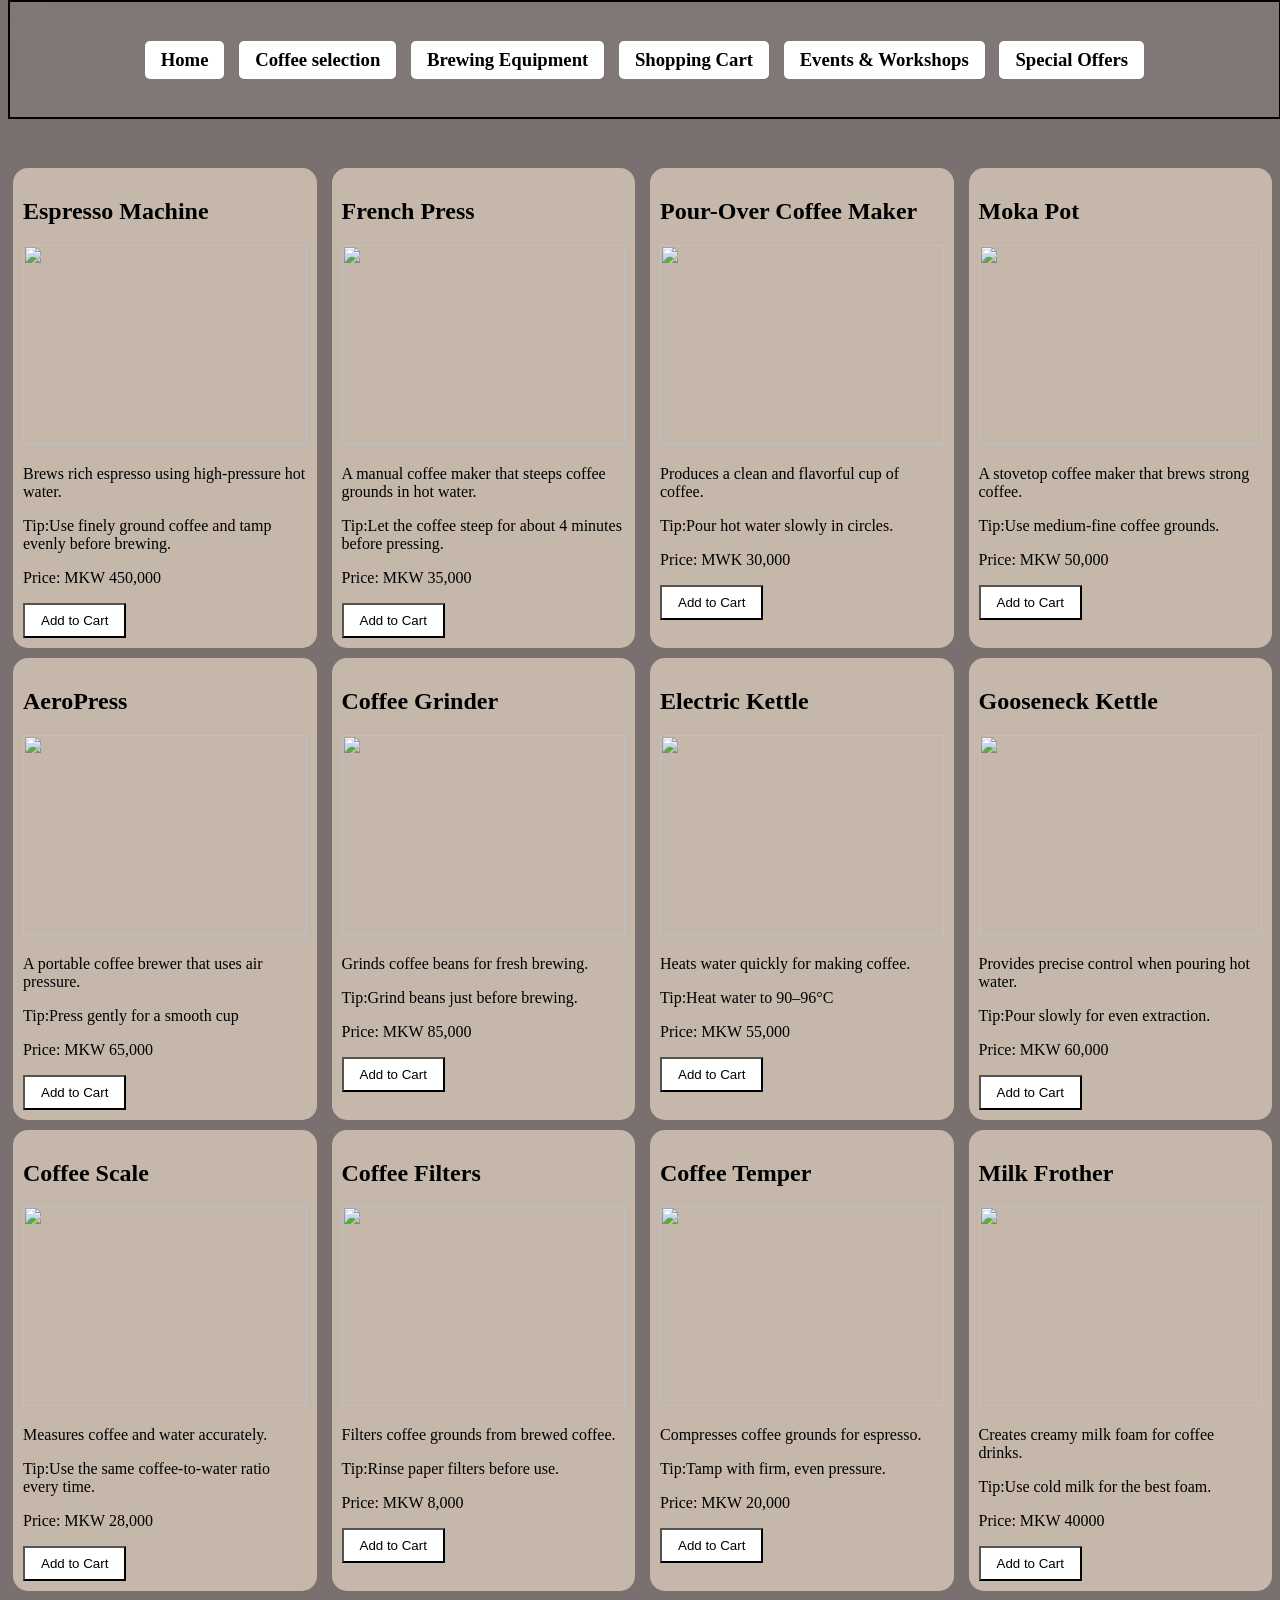
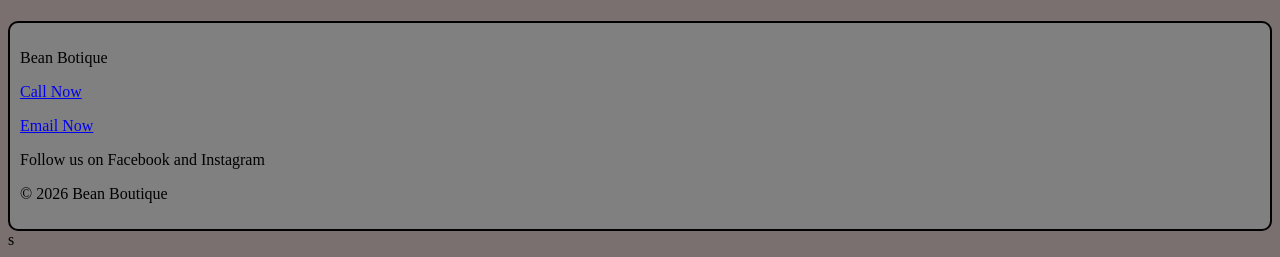
==== Brewing-equipment.html @ db9bc770 "Added Events and workshop html and CSS" ====
<!DOCTYPE html>
<html lang="en">
<head>
    <meta charset="UTF-8">
    <meta name="viewport" content="width=device-width, initial-scale=1.0">
    <title>Brewing Equipment</title>
    <link rel="stylesheet" href="css.css">
</head>
<body>
    <header>
        <nav class="navigation"> <!--navigation-->
            <h3>
                <a href="Index.html">Home</a>
                <a href="coffee-selection.html">Coffee selection</a>
                <a href="Brewing-equipment.html">Brewing Equipment</a>
                <a href="Shoppping-cart.html">Shopping Cart</a>
                <a href="Events & workshop.html">Events & Workshops</a>
                <a href="Special-offers.html">Special Offers</a>
            </h3>
        </nav>
    </header>

    <main class="main-brewing">
        <section class="main-brewing"> <!--section where is shows diffrents type of brewing equipments and prices and pictures with some texts-->
            <div class="coffee">
                <div class="coffee1">
                    <h2>Espresso Machine</h2>
                    <img src="" alt="">
                    <p>Brews rich espresso using high-pressure hot water.</p>
                    <p>Tip:Use finely ground coffee and tamp evenly before brewing.</p>
                    <p>Price: MKW 450,000</p>
                    <button onclick="addCart('Espresso Machine',450000)">Add to Cart</button></a>
                </div>

                <div class="coffee1">
                    <h2>French Press</h2>
                    <img src="https://assets.epicurious.com/photos/62741684ef40ea9d3866a0be/16:9/w_1600,c_limit/breville-bambino-espresso-maker_HERO_050422_8449_VOG_Badge_final.jpg" alt="">
                    <p>A manual coffee maker that steeps coffee grounds in hot water.</p>
                    <p>Tip:Let the coffee steep for about 4 minutes before pressing.</p>
                    <p>Price: MKW 35,000</p>
                    <button onclick="addCart('French Press',35000)">Add to Cart</button>
                </div>
                
                <div class="coffee1">
                    <h2>Pour-Over Coffee Maker</h2>
                    <img src="https://m.media-amazon.com/images/I/81dlyaVbsvL._AC_SY300_SX300_QL70_FMwebp_.jpg" alt="">
                    <p>Produces a clean and flavorful cup of coffee.</p>
                    <p>Tip:Pour hot water slowly in circles.</p>
                    <p>Price: MWK 30,000</p>
                    <button onclick="addCart('Pour-Over Coffee Maker',30000)">Add to Cart</button>
                </div>
                
                <div class="coffee1">
                    <h2>Moka Pot</h2>
                    <img src="https://www.bialetti.com/media/catalog/product/m/o/moka_express.png?format=jpeg" alt="">
                    <p>A stovetop coffee maker that brews strong coffee.</p>
                    <p>Tip:Use medium-fine coffee grounds.</p>
                    <p>Price: MKW 50,000</p>
                    <button onclick="addCart('Moka Pot',50000)">Add to Cart</button>
                </div>
            </div>
            
            <div class="coffee">
                <div class="coffee1">
                    <h2>AeroPress</h2>
                    <img src="" alt="">
                    <p>A portable coffee brewer that uses air pressure.</p>
                    <p>Tip:Press gently for a smooth cup</p>
                    <p>Price: MKW 65,000</p>
                    <button onclick="addCart('AeroPress',65000)">Add to Cart</button>
                </div>
                
                <div class="coffee1">
                    <h2>Coffee Grinder</h2>
                    <img src="https://www.seriouseats.com/thmb/ZEzsX5BB7nvtw9WyV_8XiFdeiiI=/750x0/filters:no_upscale():max_bytes(150000):strip_icc():format(webp)/sea-primary-coffee-grinders-oct-24-nsimpson-207-b439c1ef1a674697b2825604e5321d5c.jpeg" alt="">
                    <p>Grinds coffee beans for fresh brewing.</p>
                    <p>Tip:Grind beans just before brewing.</p>
                    <p>Price: MKW 85,000</p>
                    <button onclick="addCart('Coffee Grinder',85000)">Add to Cart</button>
                </div>
                
                <div class="coffee1">
                    <h2>Electric Kettle</h2>
                    <img src="https://assets.epicurious.com/photos/609e9d9848cd17a4fcdbf149/16:9/w_1600,c_limit/The-Best-Electric-Kettle-11042018_V1.jpg" alt="">
                    <p>Heats water quickly for making coffee.</p>
                    <p>Tip:Heat water to 90–96°C</p>
                    <p>Price: MKW 55,000</p>
                    <button onclick="addCart('Electric Kettle',55000)">Add to Cart</button>
                </div>
                
                <div class="coffee1">
                    <h2>Gooseneck Kettle</h2>
                    <img src="https://www.seriouseats.com/thmb/yIq_sIJgz2sarswJp0x6pBU4xxc=/750x0/filters:no_upscale():max_bytes(150000):strip_icc():format(webp)/sea-tier-3-primary-best-gooseneck-kettles-ahuang-085-1-678eb2599a2c48e1ad86109cde87f570.jpeg" alt="">
                    <p>Provides precise control when pouring hot water.</p>
                    <p>Tip:Pour slowly for even extraction.</p>
                    <p>Price: MKW 60,000</p>
                    <button onclick="addCart('Gooseneck Kettle',60000)">Add to Cart</button>
                </div>
            </div>
            
            <div class="coffee">
                <div class="coffee1">
                    <h2>Coffee Scale</h2>
                    <img src="https://www.seriouseats.com/thmb/1kvkBc-ozgbzmJKbfshae-txiSw=/750x0/filters:no_upscale():max_bytes(150000):strip_icc():format(webp)/sea-hario-polaris-coffee-scale-irvin-lin-07-dc73858eff1a4cbf857132e1d29af6e4.jpeg" alt="">
                    <p>Measures coffee and water accurately.</p>
                    <p>Tip:Use the same coffee-to-water ratio every time.</p>
                    <p>Price: MKW 28,000</p>
                    <button onclick="addCart('Coffee Scale',28000)">Add to Cart</button>
                </div>
                
                <div class="coffee1">
                    <h2>Coffee Filters</h2>
                    <img src="https://res.cloudinary.com/hbhhv9rz9/image/upload/f_auto,c_limit,w_1920,q_auto/Merch%20PDPs/Blue%20Bottle%20Coffee%20Filters/Blue-Bottle-Coffee-Filters-M3-Design-Detail1.jpg" alt="">
                    <p>Filters coffee grounds from brewed coffee.</p>
                    <p>Tip:Rinse paper filters before use.</p>
                    <p>Price: MKW 8,000</p>
                    <button onclick="addCart('Coffee Filters',8000)">Add to Cart</button>
                </div>
                
                <div class="coffee1">
                    <h2>Coffee Temper</h2>
                    <img src="https://www.seriouseats.com/thmb/J02UCJa3CaUsuyQukRd_AZNF1DE=/750x0/filters:no_upscale():max_bytes(150000):strip_icc():format(webp)/sea-tier-3-primary-espresso-tampers-rkilgore-118-7016006b9aea4218a9ccef6d08d9cbde.jpeg" alt="">
                    <p>Compresses coffee grounds for espresso.</p>
                    <p>Tip:Tamp with firm, even pressure.</p>
                    <p>Price: MKW 20,000</p>
                    <button onclick="addCart('Coffee Temper',20000)">Add to Cart</button>
                </div>

            <div class="coffee1">
                <h2>Milk Frother</h2>
                <img src="https://techgearlab.b-cdn.net/photos/36/83/489854_7191_XXL.jpg" alt="">
                <p>Creates creamy milk foam for coffee drinks.</p>
                <p>Tip:Use cold milk for the best foam.</p>
                <p>Price: MKW 40000</p>
                <button onclick="addCart('Milk Frother',40000)">Add to Cart</button>
            </div>
        </div>
    </section>
    </main>

    <footer class="footer"> <!---here is the footer-->
        <p>Bean Botique</p>
        <a href="tel:+265888342079">Call Now</a></p>
        <p><a href="ronaldogonzo88@gmail.com">Email Now</a></p>
        <p>Follow us on Facebook and Instagram</p>
        <p>&copy; 2026 Bean Boutique</p>
    </footer>
    <script src="js.js"></script>s
</body>
</html>
---- css.css ----
/*this css below is for index page*/
body{
    background-color: rgb(122, 112, 112);
    padding-top: 70px;
}
.navigation{
    display: flex;
    flex-direction: row;
    justify-content: center;
    flex-wrap: wrap;
    background-color: rgba(255, 255, 255, 0.05);
    padding: 15px 20px;
    gap: 10px;
    position: fixed;
    top: 0;
    width: 96%;
    border: 2px solid black;
    backdrop-filter: blur(15px);
    box-shadow: 0 15px 35px rgba(0,0,0,0,5);
    z-index: 999;
}
.navigation a{
    color: black;
    background-color: #ffffff;
    padding: 8px 16px;
    display: inline-block;
    margin: 5px;
    border-radius: 5px;
    text-decoration: wavy;
}
.navigation a:hover{
    width: 180px;
    color: skyblue;
}
.main{
    margin-top: 80px;
}
.slide-show{
    position: relative;
    width: 100%;
    height: 600px;
    overflow: hidden;
    z-index: 1;
}
.slide-show img{
    width: 75%;
    height: 500px;
    object-fit: fill;
    position: absolute;
    display: none;
    left: 50%;
    transform: translateX(-50%);
}
.slideshow img:first-child{
    display: block;
}
.popup-box{
    display: none;
    position: fixed;
    top: 50%;
    left: 50%;
    transform: translate(-50%, -50%);
    background: white;
    padding: 20px;
    border: 2px solid brown;
    border-radius: 10px;
    text-align: center;
    z-index: 1000;
}
#Popup-box{
    display: none;
}
.aboutus{
    display: flex;
    flex-direction: row;
    gap: 5px;
    width: 100%;
    box-sizing: border-box;
}
.aboutus1{
    display: flex;
    flex-direction: column;
    flex: 1;
    padding: 10px 10px 10px 10px;
    background-color: rgb(197, 184, 170);
    border-radius: 10px;
    margin-top: 10px;
}
.aboutus1 img{
    width: 100%;
    height: 250px;
    object-fit: cover;
}
.aboutus1 button{
    align-self: flex-start;
    padding: 8px 16px;
    cursor: pointer;
    background-color: #ffffff;
}
.aboutus button:hover{
    opacity: 0.85;
    background-color: skyblue;
}
.special-offers button{
      align-self: flex-start;
      padding: 8px 16px;
      cursor: pointer;
      background-color: #ffffff;
}
.special-offers button:hover{
    opacity: 0.85;
    background-color: skyblue;
}
.footer{
    background-color: grey;
    border: 2px solid black;
    border-radius: 10px;
    margin-top: 30px;
    padding: 10px;
}
/*Css for coffee selection*/
.search-bar{
    margin-top: 50px;
}
#search{
    width:300px;
    height: 30px;
}
.coffee{
    display: grid;
    grid-template-columns: repeat(auto-fit, minmax(200px, 1fr));
    gap: 10px;
    width: 100%;
}
.coffee1{
    background-color: rgb(197, 184, 170);
    border-radius: 15px;
    margin-top: 10px;
    margin-left:5px ;
    align-items: center;
    padding: 10px 10px 10px 10px;
}
.coffee1 img{
    width: 100%;
    height: 200px;
    object-fit: fit;
}
.coffee1 button{
    align-self: flex-start;
    padding: 8px 16px;
    cursor: pointer;
    background-color: #ffffff;
    border-radius: 1px solid black;
}
.coffee1 button:hover{
    opacity: 0.85;
    background-color: skyblue;
}
/*cart*/
.cart-title{
    margin-top: 70px;
}
/*brewing equipments*/
.main-brewing{
    margin-top: 80px;
}
/*Contact page*/
.upcoming-events{
    margin-top: 50px;
}
.f-body{
    display: flex;
    flex-direction: column;
    background-color: lightgrey;
    max-width: fit-content;
    margin-top: 10px;
    border-radius: 10px;
    margin-left: 440px;
}
.f-text{
    font-family: Arial, Helvetica, sans-serif;
    margin-left: 10px;
    text-align: center;
}
.f-form{
    display: flex;
    flex-direction: column;
    margin: 5px;
    width: 400px;
    align-items: center;
}
.inputtext{
    width:300px;
    padding: 10px;
    gap: 10px;
    margin: 1em;
    margin-left: 35px;
    align-items: center;
}
.f-button{
    display: flex;
    margin: 10px;
    gap:15px;
    margin-right: 215px;
}
.f-button1:hover{
    color: blue;
    background-color: black;
}
.f-here{
    margin-right: 150px;
    margin-bottom: 5px;
}
.f-here a:hover{
    color: blue;
    background-color: black;
}
/*events css*/
/* upcoming Section */
.upcoming-events {
  background: #ffffff;
  color: black;
  padding: 3px ;
  text-align: center;
}

/* Events Container */
.events-container {
  max-width: 800px;
  margin: 0 auto;
  padding: 50px 20px;
}
.events-grid{
    display: flex;
    flex-direction: row;
    gap: 5px;
    width: 100%;
    box-sizing: border-box;
}
.event-card{
    flex-direction: row;
    flex: 1;
    padding: 10px 10px 10px 10px;
    background-color: rgb(197, 184, 170);
    border-radius: 10px;
    margin-top: 10px;
}
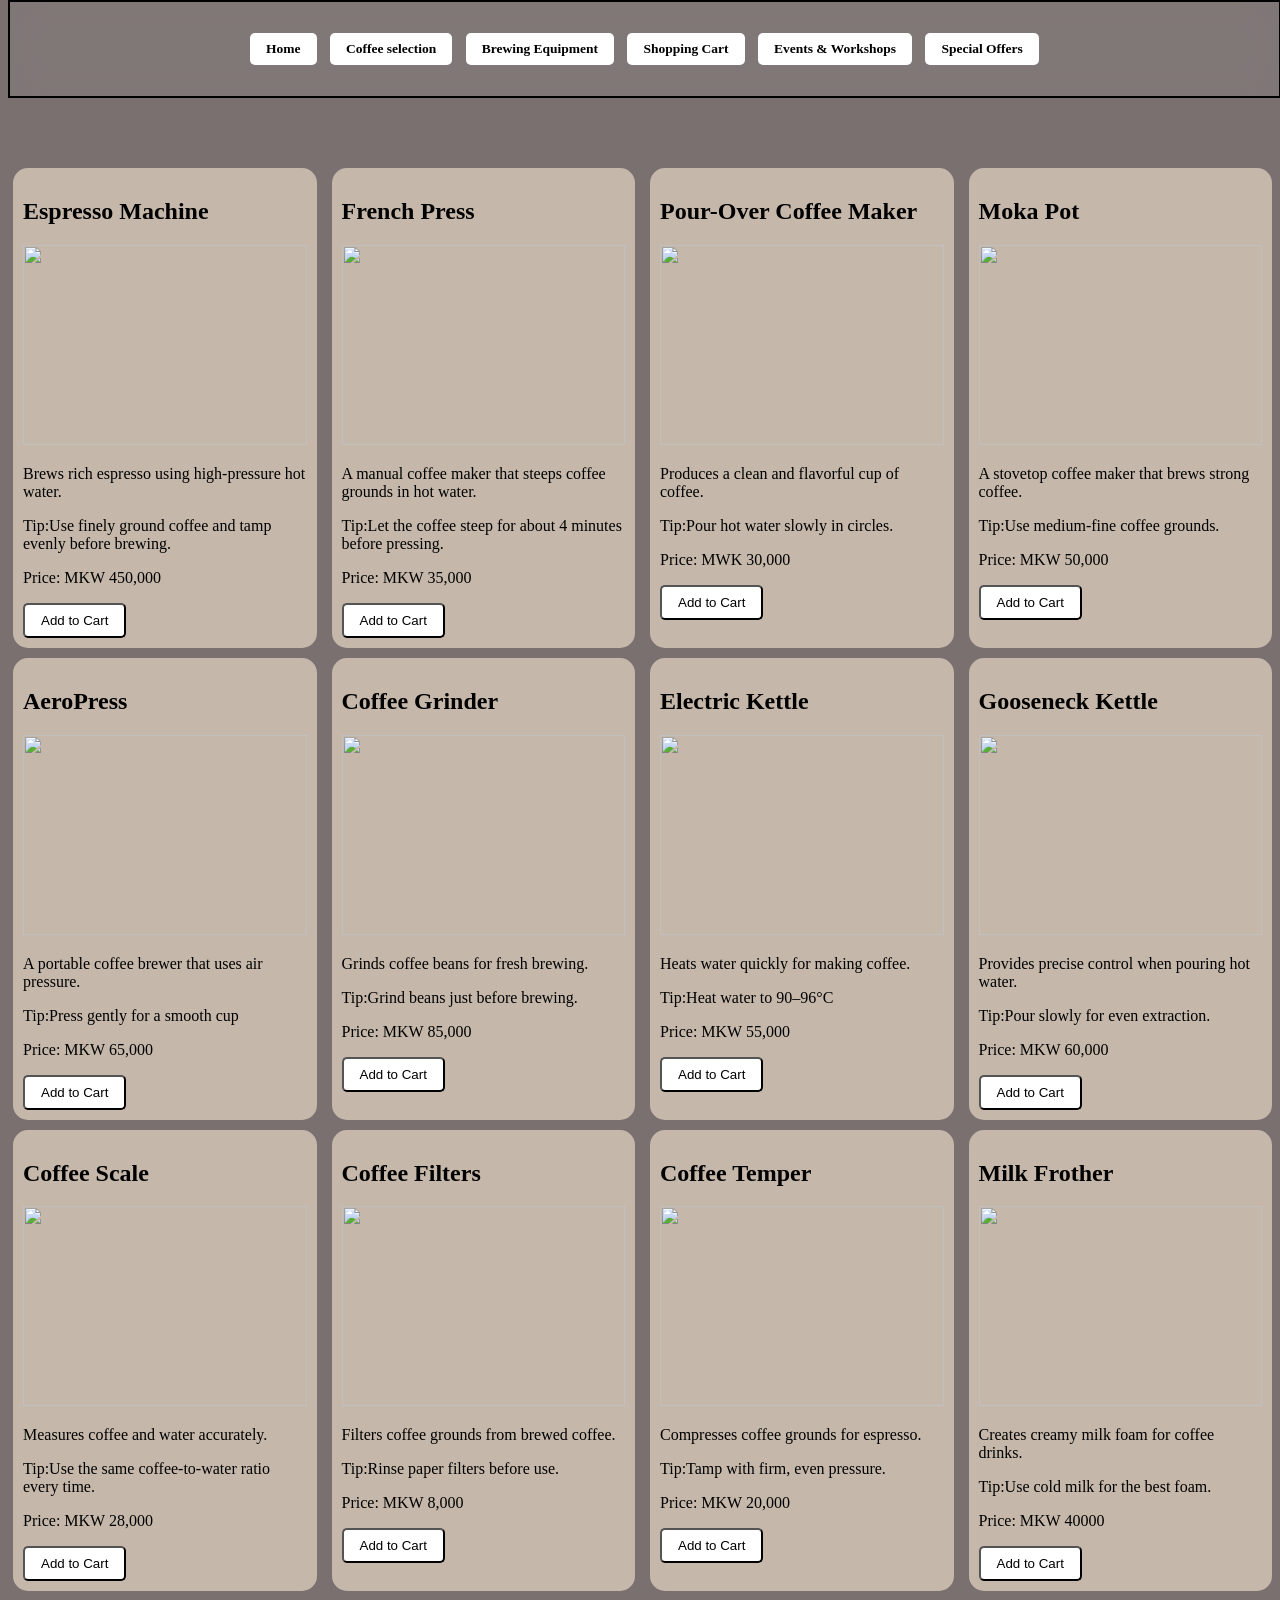
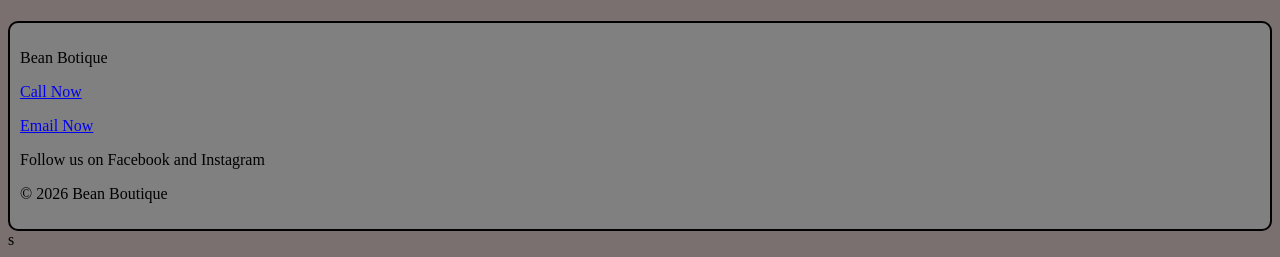
==== commit a33a893c: "Added Special offers html CSS JS and edited some pages" ====
--- a/Brewing-equipment.html
+++ b/Brewing-equipment.html
@@ -9,14 +9,14 @@
 <body>
     <header>
         <nav class="navigation"> <!--navigation-->
-            <h3>
+            <h1>
                 <a href="Index.html">Home</a>
                 <a href="coffee-selection.html">Coffee selection</a>
                 <a href="Brewing-equipment.html">Brewing Equipment</a>
-                <a href="Shoppping-cart.html">Shopping Cart</a>
-                <a href="Events & workshop.html">Events & Workshops</a>
+                <a href="Shopping-cart.html">Shopping Cart</a>
+                <a href="Events-&-workshop.html">Events & Workshops</a>
                 <a href="Special-offers.html">Special Offers</a>
-            </h3>
+            </h1>
         </nav>
     </header>
 
@@ -25,16 +25,16 @@
             <div class="coffee">
                 <div class="coffee1">
                     <h2>Espresso Machine</h2>
-                    <img src="" alt="">
+                    <img src="https://www.seriouseats.com/thmb/e3XGNX1AlnHXrdxEc7s-yVPr6rQ=/1500x0/filters:no_upscale():max_bytes(150000):strip_icc()/badge-sea-product-breville-barista-express-impress-espresso-machine-nsimpson-3341-c2258f63a2074a659f9e7bdc016f5ecf-55131e0fd1fc43b580106c53da08d84c.jpg" alt="">
                     <p>Brews rich espresso using high-pressure hot water.</p>
                     <p>Tip:Use finely ground coffee and tamp evenly before brewing.</p>
                     <p>Price: MKW 450,000</p>
-                    <button onclick="addCart('Espresso Machine',450000)">Add to Cart</button></a>
+                    <button onclick="addCart('Espresso Machine',450000)">Add to Cart</button>
                 </div>
 
                 <div class="coffee1">
                     <h2>French Press</h2>
-                    <img src="https://assets.epicurious.com/photos/62741684ef40ea9d3866a0be/16:9/w_1600,c_limit/breville-bambino-espresso-maker_HERO_050422_8449_VOG_Badge_final.jpg" alt="">
+                    <img src="https://m.media-amazon.com/images/I/618bqxRz8aL._AC_SY300_SX300_QL70_FMwebp_.jpg" alt="">
                     <p>A manual coffee maker that steeps coffee grounds in hot water.</p>
                     <p>Tip:Let the coffee steep for about 4 minutes before pressing.</p>
                     <p>Price: MKW 35,000</p>
@@ -63,7 +63,7 @@
             <div class="coffee">
                 <div class="coffee1">
                     <h2>AeroPress</h2>
-                    <img src="" alt="">
+                    <img src="https://cdn.shopify.com/s/files/1/0679/3320/8849/files/Brewing_with_an_aeropress_1.png?v=1740349261" alt="">
                     <p>A portable coffee brewer that uses air pressure.</p>
                     <p>Tip:Press gently for a smooth cup</p>
                     <p>Price: MKW 65,000</p>
@@ -140,7 +140,7 @@
 
     <footer class="footer"> <!---here is the footer-->
         <p>Bean Botique</p>
-        <a href="tel:+265888342079">Call Now</a></p>
+        <a href="tel:+265888342079">Call Now</a>
         <p><a href="ronaldogonzo88@gmail.com">Email Now</a></p>
         <p>Follow us on Facebook and Instagram</p>
         <p>&copy; 2026 Bean Boutique</p>
--- a/css.css
+++ b/css.css
@@ -18,6 +18,7 @@
     backdrop-filter: blur(15px);
     box-shadow: 0 15px 35px rgba(0,0,0,0,5);
     z-index: 999;
+    font-size: 9px;
 }
 .navigation a{
     color: black;
@@ -91,13 +92,19 @@
     height: 250px;
     object-fit: cover;
 }
-.aboutus1 button{
+.btn{
     align-self: flex-start;
+    border-radius: 5px;
     padding: 8px 16px;
     cursor: pointer;
     background-color: #ffffff;
-}
-.aboutus button:hover{
+    font-size: 20px;
+    font-weight: bold;
+    text-decoration: none;
+    color: #000000;
+    display: inline-block;
+}
+.btn:hover{
     opacity: 0.85;
     background-color: skyblue;
 }
@@ -120,7 +127,7 @@
 }
 /*Css for coffee selection*/
 .search-bar{
-    margin-top: 50px;
+    margin-top: 60px;
 }
 #search{
     width:300px;
@@ -143,14 +150,14 @@
 .coffee1 img{
     width: 100%;
     height: 200px;
-    object-fit: fit;
+    object-fit: contain;
 }
 .coffee1 button{
     align-self: flex-start;
     padding: 8px 16px;
     cursor: pointer;
     background-color: #ffffff;
-    border-radius: 1px solid black;
+    border-radius: 5px ;
 }
 .coffee1 button:hover{
     opacity: 0.85;
@@ -159,6 +166,21 @@
 /*cart*/
 .cart-title{
     margin-top: 70px;
+}
+#checkout{
+    display: block;
+    width: 200px;
+    background-color: #4a3525;
+    color: #ffffff;
+    border: none;
+    padding: 12px;
+    font-size: 16px;
+    font-weight: bold;
+    cursor: pointer;
+}
+#checkout button:hover{
+    background-color: #d4af37;
+    color: #2c1d11;
 }
 /*brewing equipments*/
 .main-brewing{
@@ -176,6 +198,7 @@
     margin-top: 10px;
     border-radius: 10px;
     margin-left: 440px;
+    margin-bottom: 20px;
 }
 .f-text{
     font-family: Arial, Helvetica, sans-serif;
@@ -222,6 +245,7 @@
   color: black;
   padding: 3px ;
   text-align: center;
+  border-radius: 30px;
 }
 
 /* Events Container */
@@ -233,6 +257,7 @@
 .events-grid{
     display: flex;
     flex-direction: row;
+    padding: 5px;
     gap: 5px;
     width: 100%;
     box-sizing: border-box;
@@ -244,4 +269,54 @@
     background-color: rgb(197, 184, 170);
     border-radius: 10px;
     margin-top: 10px;
-}+}
+.event-card img{
+    width: 100%;
+    height: 200px;
+    object-fit: contain;
+}
+/*special offers*/
+.sub-heading{
+    margin-top: 50px;
+}
+.card-container{
+    flex-direction: row;
+     display: flex;
+    justify-content: space-between;
+    gap: 20px;
+}
+.sub-card{
+    flex: 1;
+    background-color: #ffffff;
+    border-radius: 2px solid #4a3525;
+    padding: 30px;
+    text-align: left;
+    transition: transform 0.3s;
+}
+.sub-card ul{
+    list-style-type: square;
+    padding: 20px;
+    margin-bottom: 30px;
+}
+.sub-card li{
+    margin-bottom: 10px;
+    font-size: 15px;
+}
+.sub-card button{
+    display: block;
+    width: 100%;
+    background-color: #4a3525;
+    color: #ffffff;
+    border: none;
+    padding: 12px;
+    font-size: 16px;
+    font-weight: bold;
+    cursor: pointer;
+}
+.sub-card button:hover{
+    background-color: #d4af37;
+    color: #2c1d11;
+}
+.subscription{
+    text-align: center;
+}
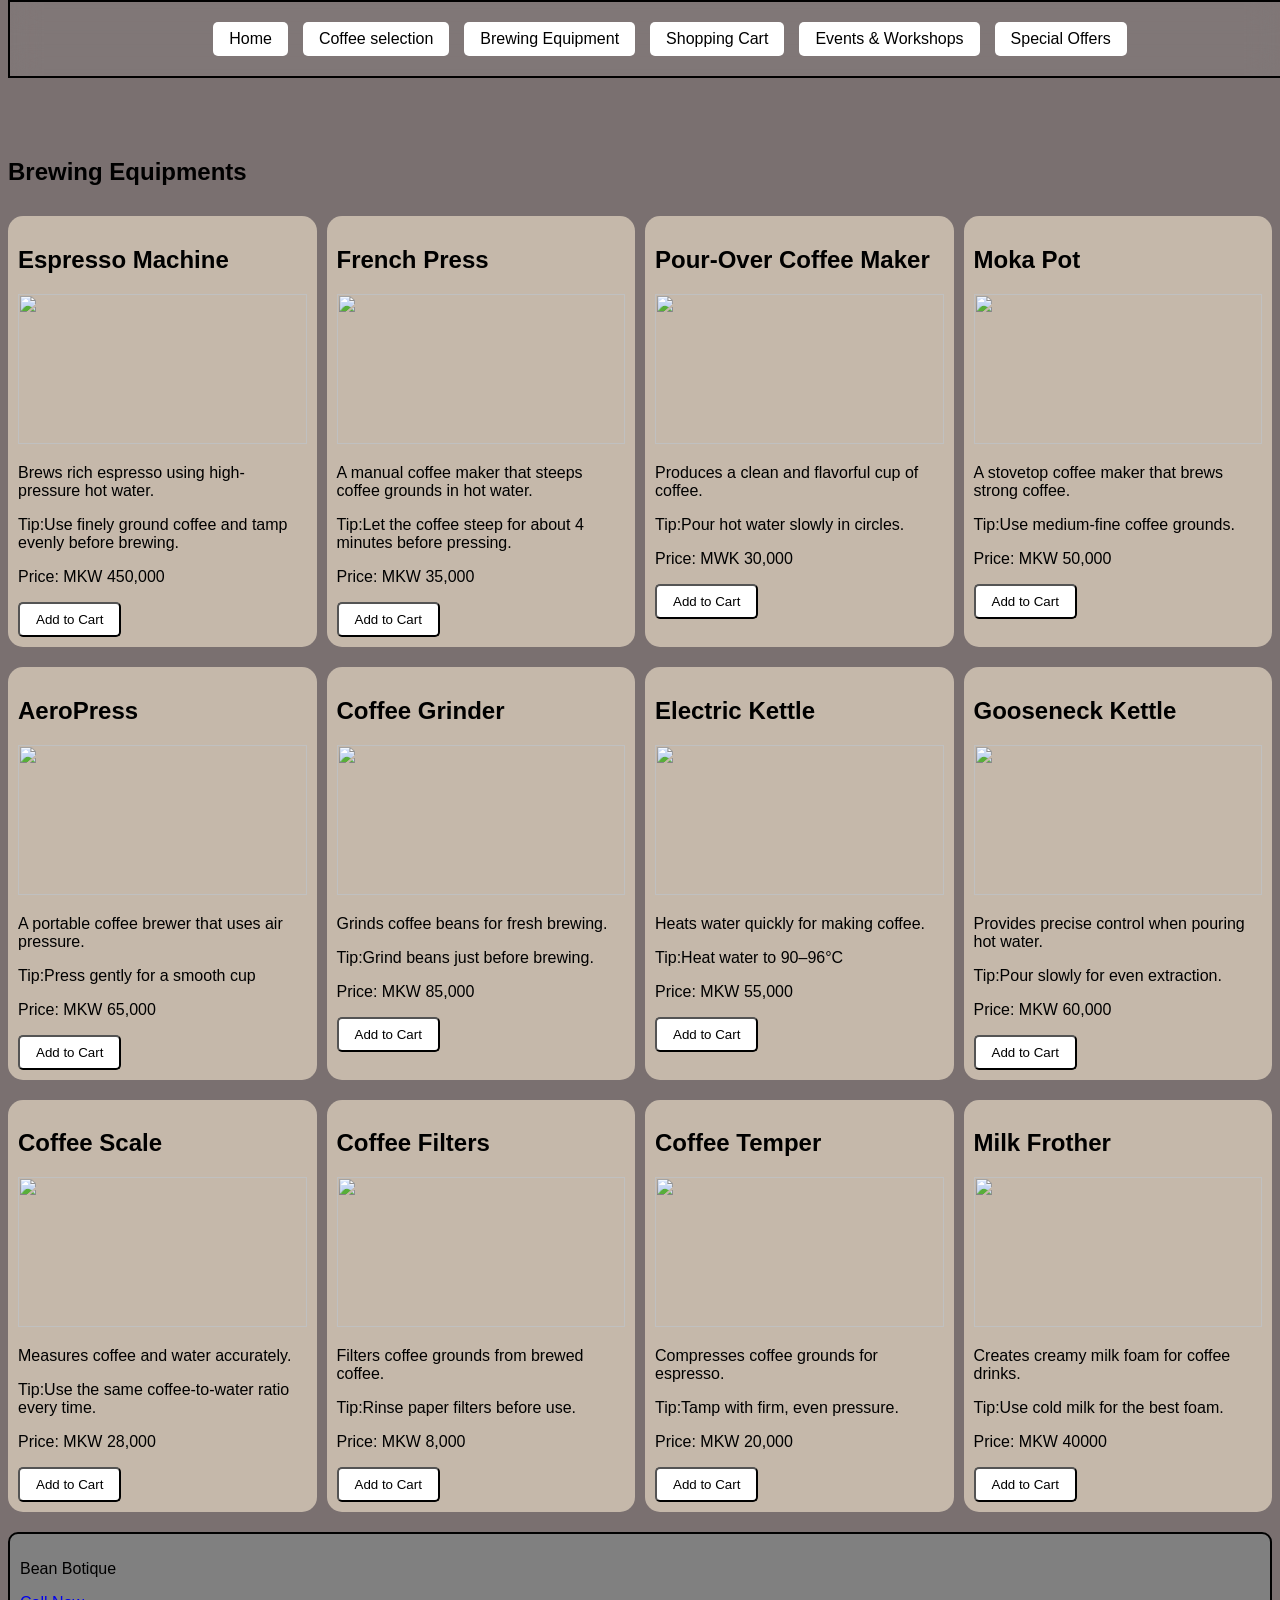
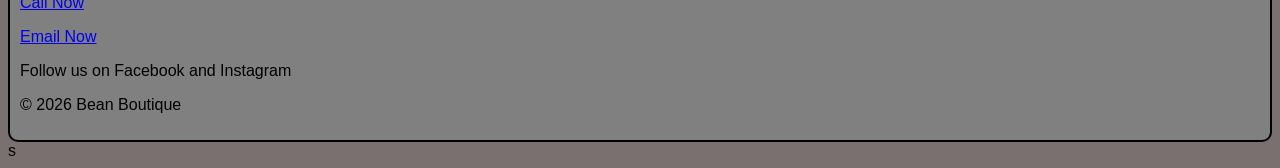
==== commit 3af9743b: "Added bootsrap plugin slideshow on index and make some changes" ====
--- a/Brewing-equipment.html
+++ b/Brewing-equipment.html
@@ -2,26 +2,25 @@
 <html lang="en">
 <head>
     <meta charset="UTF-8">
-    <meta name="viewport" content="width=device-width, initial-scale=1.0">
+    <meta name="viewport" content="width=1200, initial-scale=1">
     <title>Brewing Equipment</title>
     <link rel="stylesheet" href="css.css">
 </head>
 <body>
     <header>
         <nav class="navigation"> <!--navigation-->
-            <h1>
-                <a href="Index.html">Home</a>
-                <a href="coffee-selection.html">Coffee selection</a>
-                <a href="Brewing-equipment.html">Brewing Equipment</a>
-                <a href="Shopping-cart.html">Shopping Cart</a>
-                <a href="Events-&-workshop.html">Events & Workshops</a>
-                <a href="Special-offers.html">Special Offers</a>
-            </h1>
+            <a href="Index.html">Home</a>
+            <a href="coffee-selection.html">Coffee selection</a>
+            <a href="Brewing-equipment.html">Brewing Equipment</a>
+            <a href="Shopping-cart.html">Shopping Cart</a>
+            <a href="Events-&-workshop.html">Events & Workshops</a>
+            <a href="Special-offers.html">Special Offers</a>
         </nav>
     </header>
-
+    
     <main class="main-brewing">
         <section class="main-brewing"> <!--section where is shows diffrents type of brewing equipments and prices and pictures with some texts-->
+            <h1>Brewing Equipments</h1>
             <div class="coffee">
                 <div class="coffee1">
                     <h2>Espresso Machine</h2>
--- a/css.css
+++ b/css.css
@@ -2,6 +2,7 @@
 body{
     background-color: rgb(122, 112, 112);
     padding-top: 70px;
+     font-family: Arial, sans-serif;
 }
 .navigation{
     display: flex;
@@ -10,50 +11,37 @@
     flex-wrap: wrap;
     background-color: rgba(255, 255, 255, 0.05);
     padding: 15px 20px;
-    gap: 10px;
+    gap: 5px;
     position: fixed;
     top: 0;
-    width: 96%;
+    width: 100%;
     border: 2px solid black;
     backdrop-filter: blur(15px);
     box-shadow: 0 15px 35px rgba(0,0,0,0,5);
     z-index: 999;
-    font-size: 9px;
 }
 .navigation a{
+    text-align: center;
     color: black;
     background-color: #ffffff;
     padding: 8px 16px;
-    display: inline-block;
     margin: 5px;
     border-radius: 5px;
     text-decoration: wavy;
 }
 .navigation a:hover{
-    width: 180px;
+    width: 200px;
     color: skyblue;
 }
-.main{
-    margin-top: 80px;
-}
-.slide-show{
-    position: relative;
-    width: 100%;
-    height: 600px;
-    overflow: hidden;
-    z-index: 1;
-}
-.slide-show img{
-    width: 75%;
-    height: 500px;
+.carousel{
+    max-width: 900px;
+    margin-top: 70px;
+    margin-left: 18%;
+}
+
+.carousel-item img{
+    height: 350px;
     object-fit: fill;
-    position: absolute;
-    display: none;
-    left: 50%;
-    transform: translateX(-50%);
-}
-.slideshow img:first-child{
-    display: block;
 }
 .popup-box{
     display: none;
@@ -80,12 +68,15 @@
 }
 .aboutus1{
     display: flex;
-    flex-direction: column;
+    flex-direction: row;
+    flex-wrap: wrap;
     flex: 1;
     padding: 10px 10px 10px 10px;
     background-color: rgb(197, 184, 170);
     border-radius: 10px;
     margin-top: 10px;
+    overflow: hidden;
+    width: 90%;
 }
 .aboutus1 img{
     width: 100%;
@@ -93,26 +84,29 @@
     object-fit: cover;
 }
 .btn{
+    display: inline-block;
     align-self: flex-start;
     border-radius: 5px;
     padding: 8px 16px;
     cursor: pointer;
     background-color: #ffffff;
-    font-size: 20px;
+    font-size: 18px;
     font-weight: bold;
     text-decoration: none;
     color: #000000;
-    display: inline-block;
 }
 .btn:hover{
     opacity: 0.85;
     background-color: skyblue;
 }
-.special-offers button{
+.special-offers a{
+    display: inline-block;
       align-self: flex-start;
       padding: 8px 16px;
       cursor: pointer;
       background-color: #ffffff;
+      white-space: nowrap;
+      line-height: 1.2;
 }
 .special-offers button:hover{
     opacity: 0.85;
@@ -122,35 +116,37 @@
     background-color: grey;
     border: 2px solid black;
     border-radius: 10px;
-    margin-top: 30px;
+    margin-top: 10px;
     padding: 10px;
 }
 /*Css for coffee selection*/
-.search-bar{
+.coffee-h1{
     margin-top: 60px;
+    font-weight: bold;
 }
 #search{
     width:300px;
     height: 30px;
 }
 .coffee{
-    display: grid;
-    grid-template-columns: repeat(auto-fit, minmax(200px, 1fr));
+    display: flex;
+    flex-direction: row;
     gap: 10px;
     width: 100%;
 }
 .coffee1{
+    width: 95%;
     background-color: rgb(197, 184, 170);
     border-radius: 15px;
-    margin-top: 10px;
-    margin-left:5px ;
+    margin: 10px auto;
     align-items: center;
     padding: 10px 10px 10px 10px;
 }
 .coffee1 img{
     width: 100%;
-    height: 200px;
+    height: 150px;
     object-fit: contain;
+   
 }
 .coffee1 button{
     align-self: flex-start;
@@ -188,7 +184,7 @@
 }
 /*Contact page*/
 .upcoming-events{
-    margin-top: 50px;
+    margin-top: 20px;
 }
 .f-body{
     display: flex;
@@ -243,7 +239,7 @@
 .upcoming-events {
   background: #ffffff;
   color: black;
-  padding: 3px ;
+  padding: 1px ;
   text-align: center;
   border-radius: 30px;
 }
@@ -263,7 +259,8 @@
     box-sizing: border-box;
 }
 .event-card{
-    flex-direction: row;
+    display: flex;
+    flex-direction: column;
     flex: 1;
     padding: 10px 10px 10px 10px;
     background-color: rgb(197, 184, 170);
@@ -288,7 +285,7 @@
 .sub-card{
     flex: 1;
     background-color: #ffffff;
-    border-radius: 2px solid #4a3525;
+    border-radius: 2px;
     padding: 30px;
     text-align: left;
     transition: transform 0.3s;
@@ -320,3 +317,4 @@
 .subscription{
     text-align: center;
 }
+
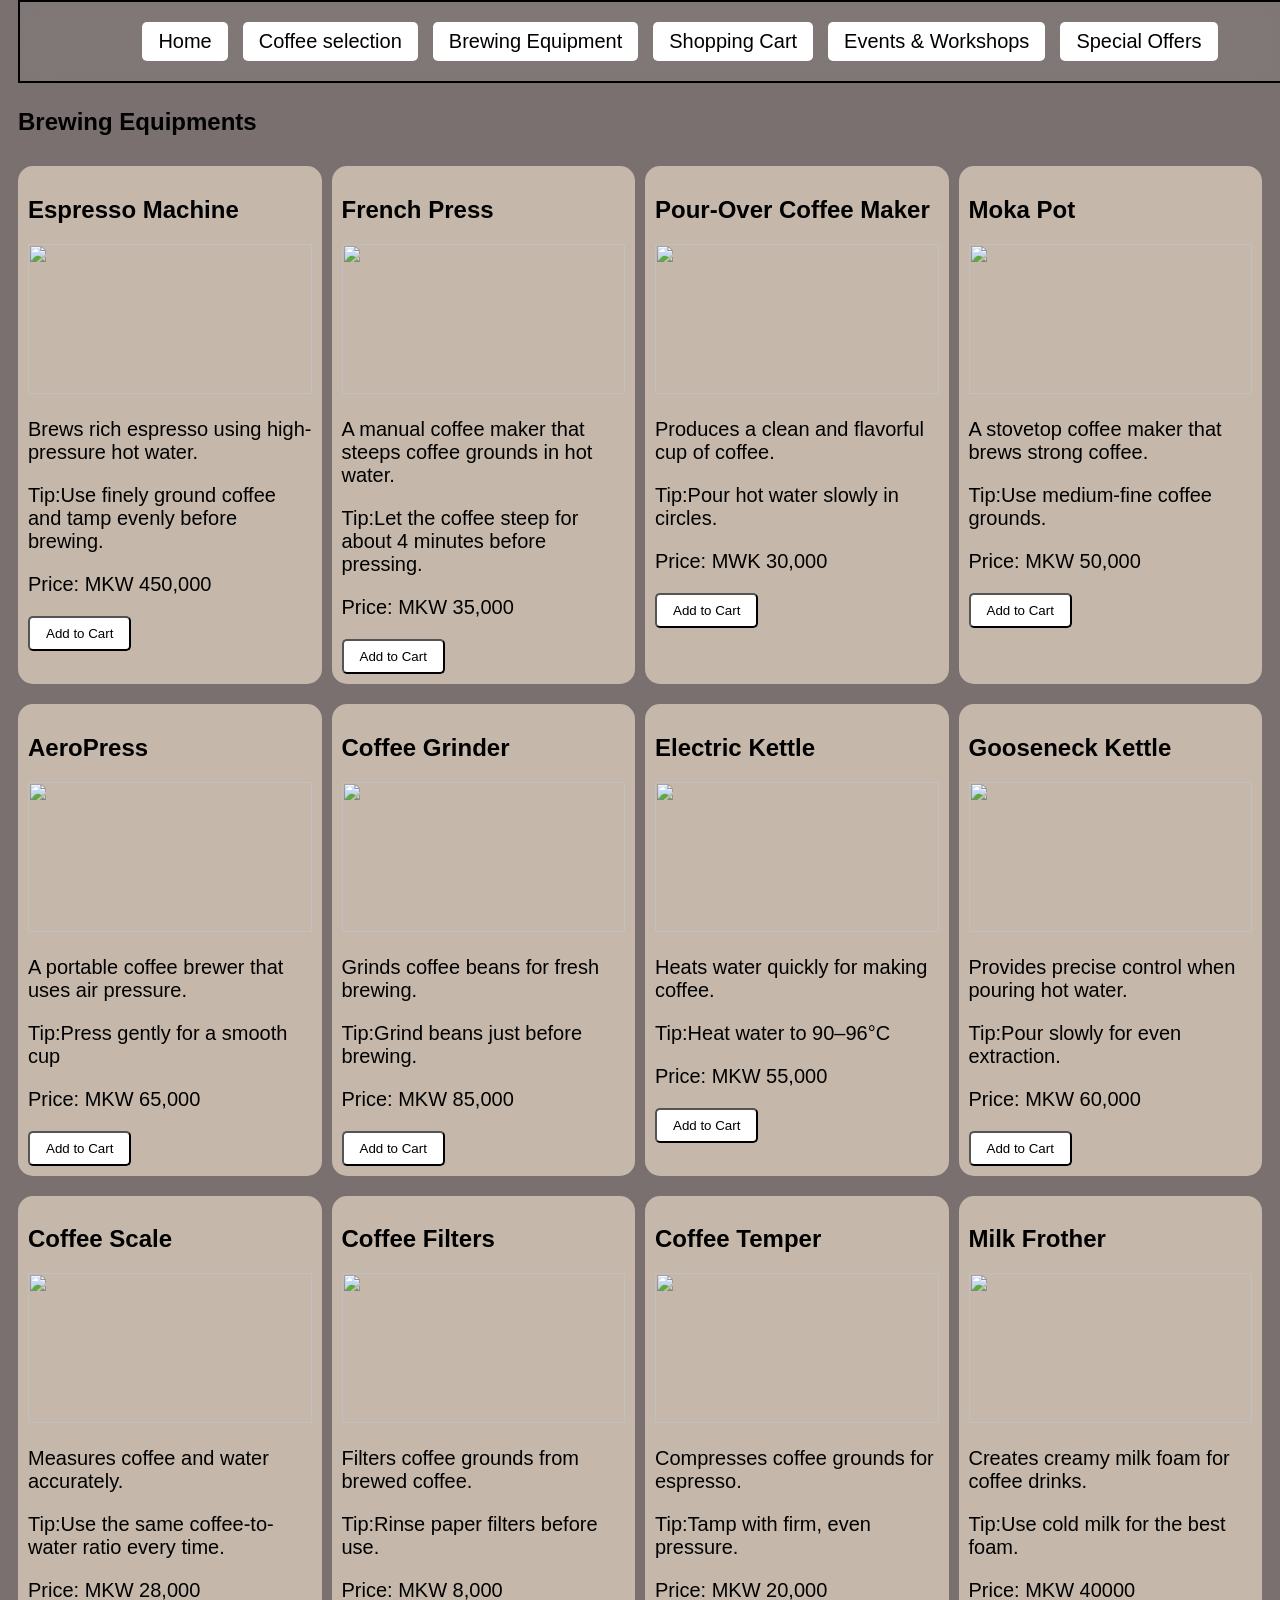
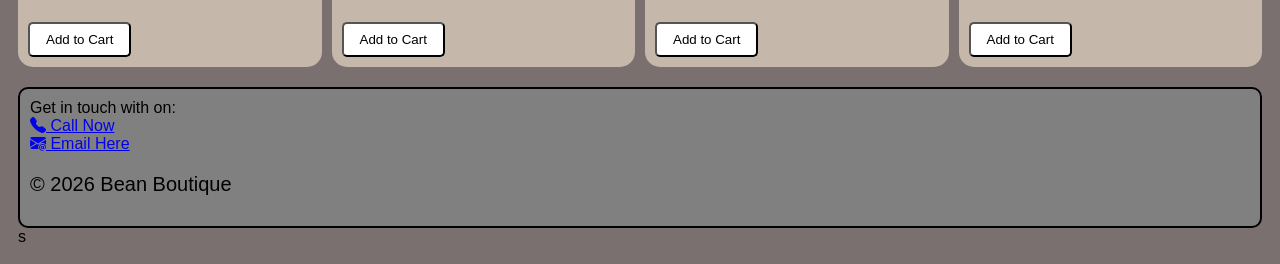
==== commit fd694233: "Added footer icons and made some changes" ====
--- a/Brewing-equipment.html
+++ b/Brewing-equipment.html
@@ -3,6 +3,7 @@
 <head>
     <meta charset="UTF-8">
     <meta name="viewport" content="width=1200, initial-scale=1">
+    <link rel="stylesheet" href="https://cdn.jsdelivr.net/npm/bootstrap-icons@1.13.1/font/bootstrap-icons.min.css">
     <title>Brewing Equipment</title>
     <link rel="stylesheet" href="css.css">
 </head>
@@ -138,12 +139,14 @@
     </main>
 
     <footer class="footer"> <!---here is the footer-->
-        <p>Bean Botique</p>
-        <a href="tel:+265888342079">Call Now</a>
-        <p><a href="ronaldogonzo88@gmail.com">Email Now</a></p>
-        <p>Follow us on Facebook and Instagram</p>
+        Get in touch with on: 
+        <br>
+        <a href="tel:+265888342079"><i class="bi bi-telephone-fill"></i> Call Now</a> 
+        <br>
+        <a href="mailto:ronaldogonzo88@gmail.com"><i class="bi bi-envelope-at-fill"></i> Email Here</a>
         <p>&copy; 2026 Bean Boutique</p>
     </footer>
+
     <script src="js.js"></script>s
 </body>
 </html>
--- a/css.css
+++ b/css.css
@@ -1,8 +1,11 @@
 /*this css below is for index page*/
 body{
     background-color: rgb(122, 112, 112);
-    padding-top: 70px;
-     font-family: Arial, sans-serif;
+    font-family: Arial, sans-serif;
+    padding: 70px 10px 10px 10px;
+}
+p{
+    font-size: 20px;
 }
 .navigation{
     display: flex;
@@ -19,6 +22,7 @@
     backdrop-filter: blur(15px);
     box-shadow: 0 15px 35px rgba(0,0,0,0,5);
     z-index: 999;
+    font-size: 20px;
 }
 .navigation a{
     text-align: center;
@@ -33,9 +37,12 @@
     width: 200px;
     color: skyblue;
 }
+.introduction{
+    font-size: 15px;
+    margin-top: 40px;
+}
 .carousel{
     max-width: 900px;
-    margin-top: 70px;
     margin-left: 18%;
 }
 
@@ -62,13 +69,14 @@
 .aboutus{
     display: flex;
     flex-direction: row;
-    gap: 5px;
+    gap: 10px;
+    padding: 10px 10px 10px 10px;
     width: 100%;
     box-sizing: border-box;
 }
 .aboutus1{
     display: flex;
-    flex-direction: row;
+    flex-direction: column;
     flex-wrap: wrap;
     flex: 1;
     padding: 10px 10px 10px 10px;
@@ -180,7 +188,7 @@
 }
 /*brewing equipments*/
 .main-brewing{
-    margin-top: 80px;
+    margin-top: 30px;
 }
 /*Contact page*/
 .upcoming-events{
